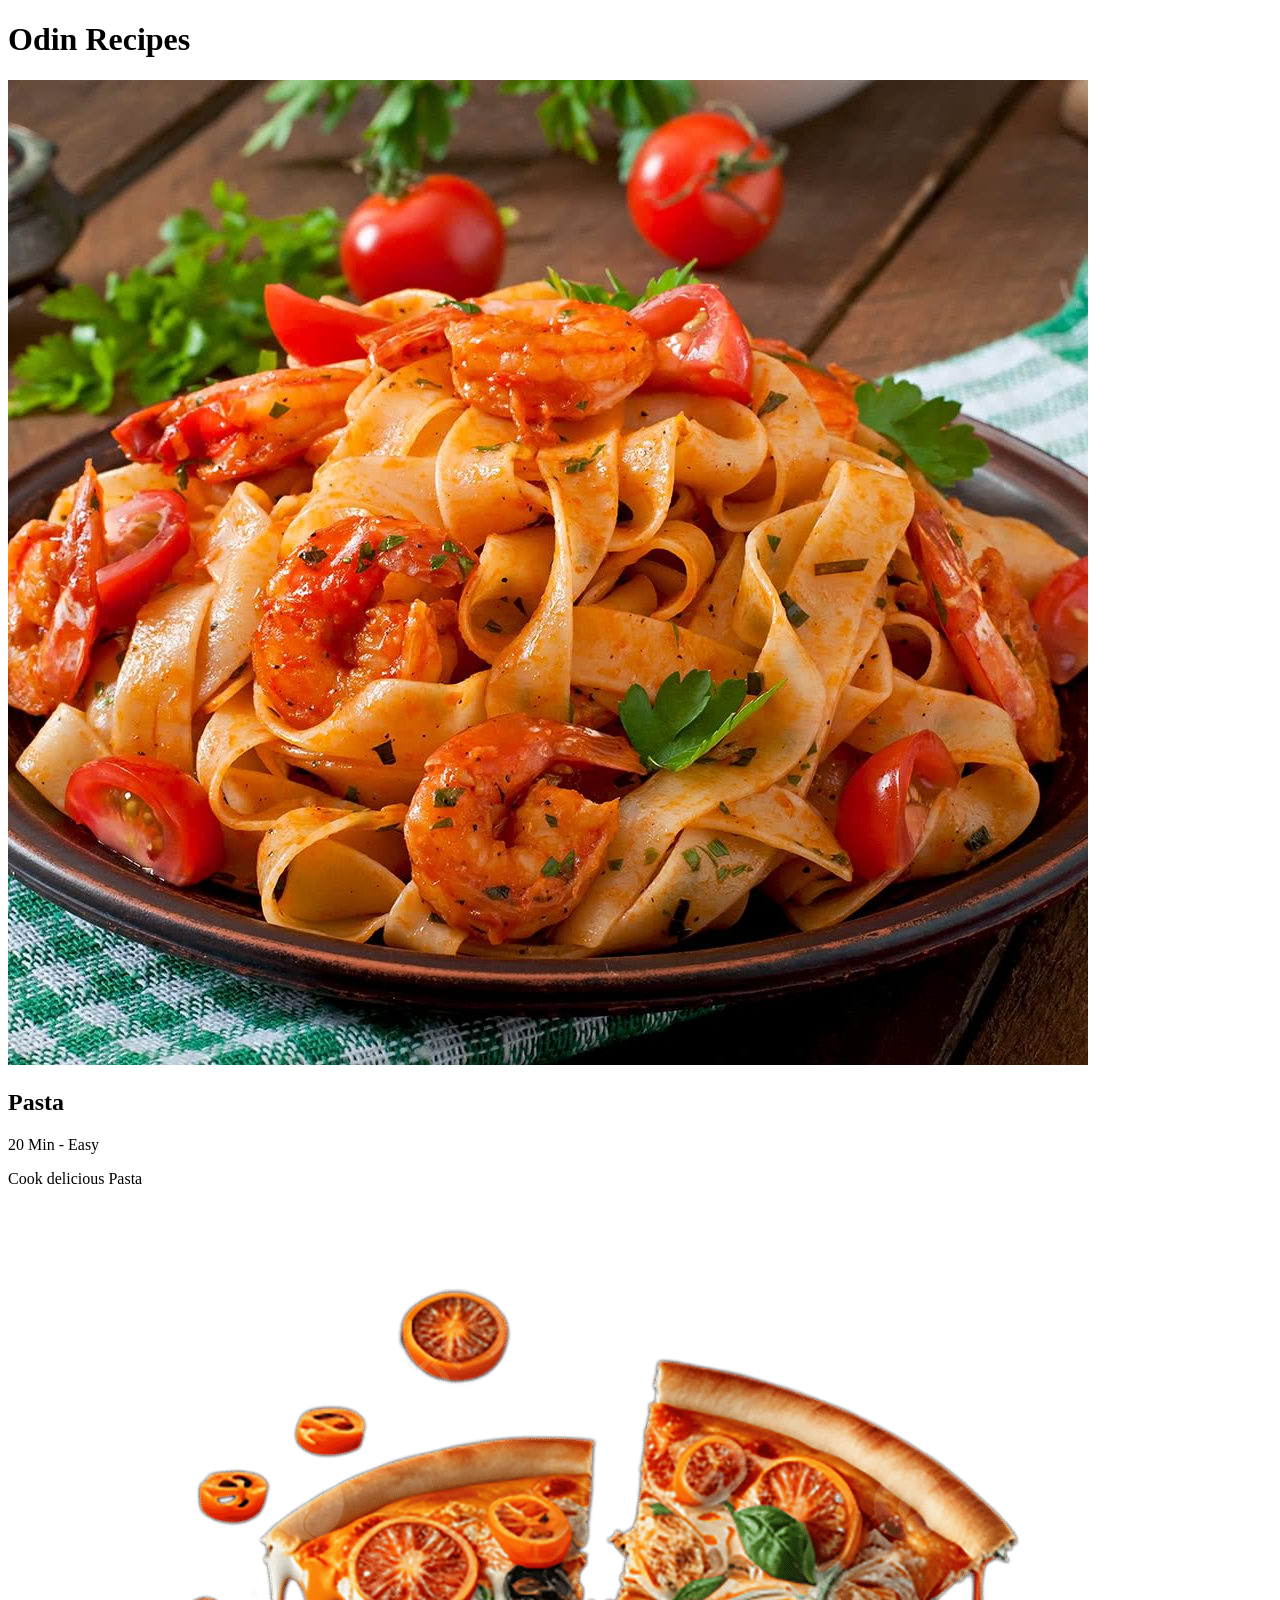
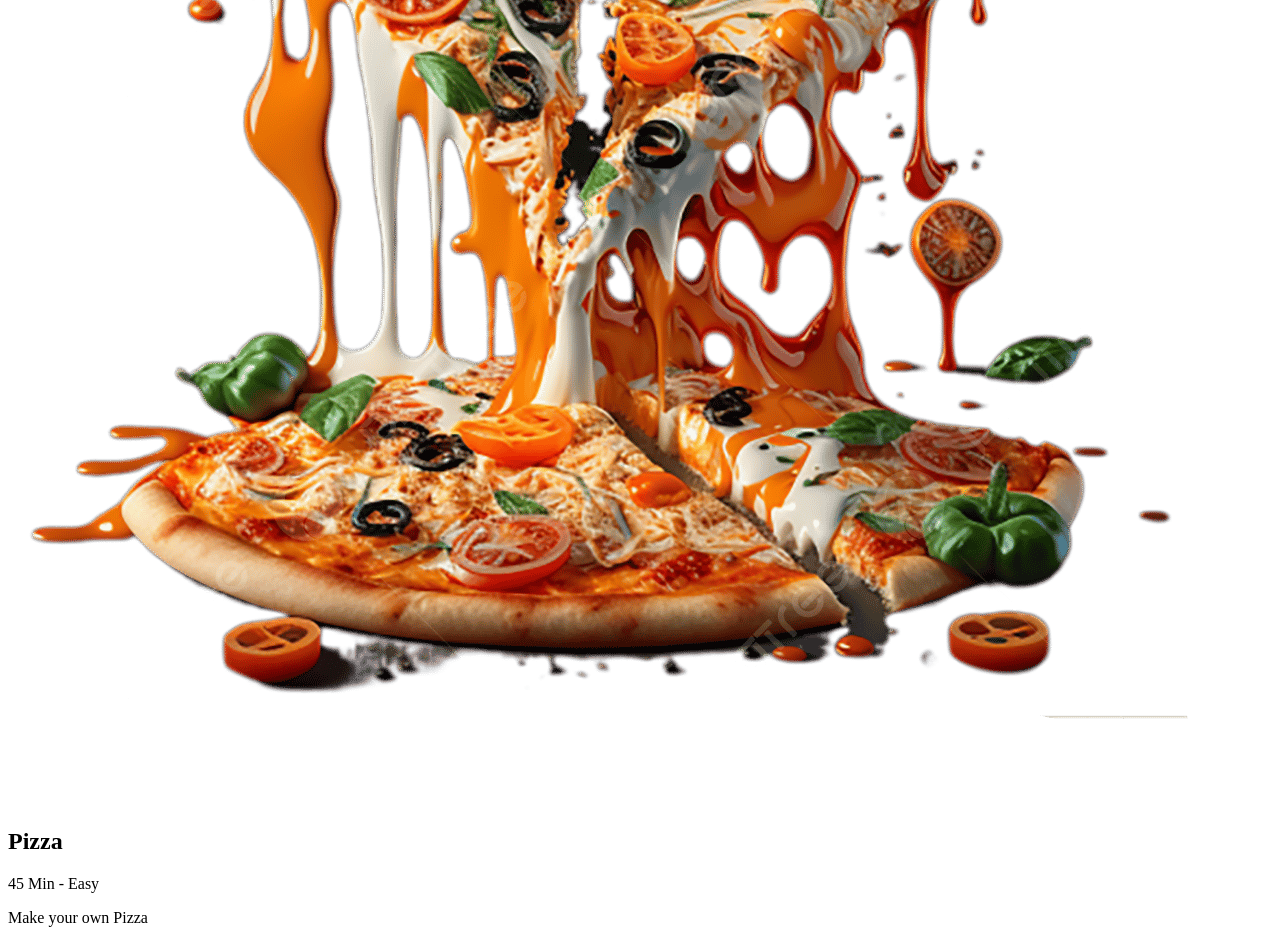
==== index.html @ 0ed77c03 "Add the pizza recipe card Why: To show the user a preview of the recipe  How: By adding an recipe ca" ====
<!DOCTYPE html>
<html lang="en">
<head>
    <meta charset="UTF-8">
    <meta name="viewport" content="width=device-width, initial-scale=1.0">
    <title>Odin Recipes</title>
</head>
<body>
    <h1>Odin Recipes</h1>
    <div class="recipeCardContainer">
        <div>
            <img src="img/pasta.png" alt="Image of delicious pasta" class="recipeImage">
            <h2 class="recipeTitle">Pasta</h2>
            <p class="recipeStats">20 Min - Easy</p>
            <p class="recipeDescription">Cook delicious Pasta</p>
        </div>
        <div>
            <img src="img/pizza.png" alt="Image of delicious Pizza" class="recipeImage">
            <h2 class="recipeTitle">Pizza</h2>
            <p class="recipeStats">45 Min - Easy</p>
            <p class="recipeDescription">Make your own Pizza</p>
        </div>
        <div></div>
    </div>
</body>
</html>
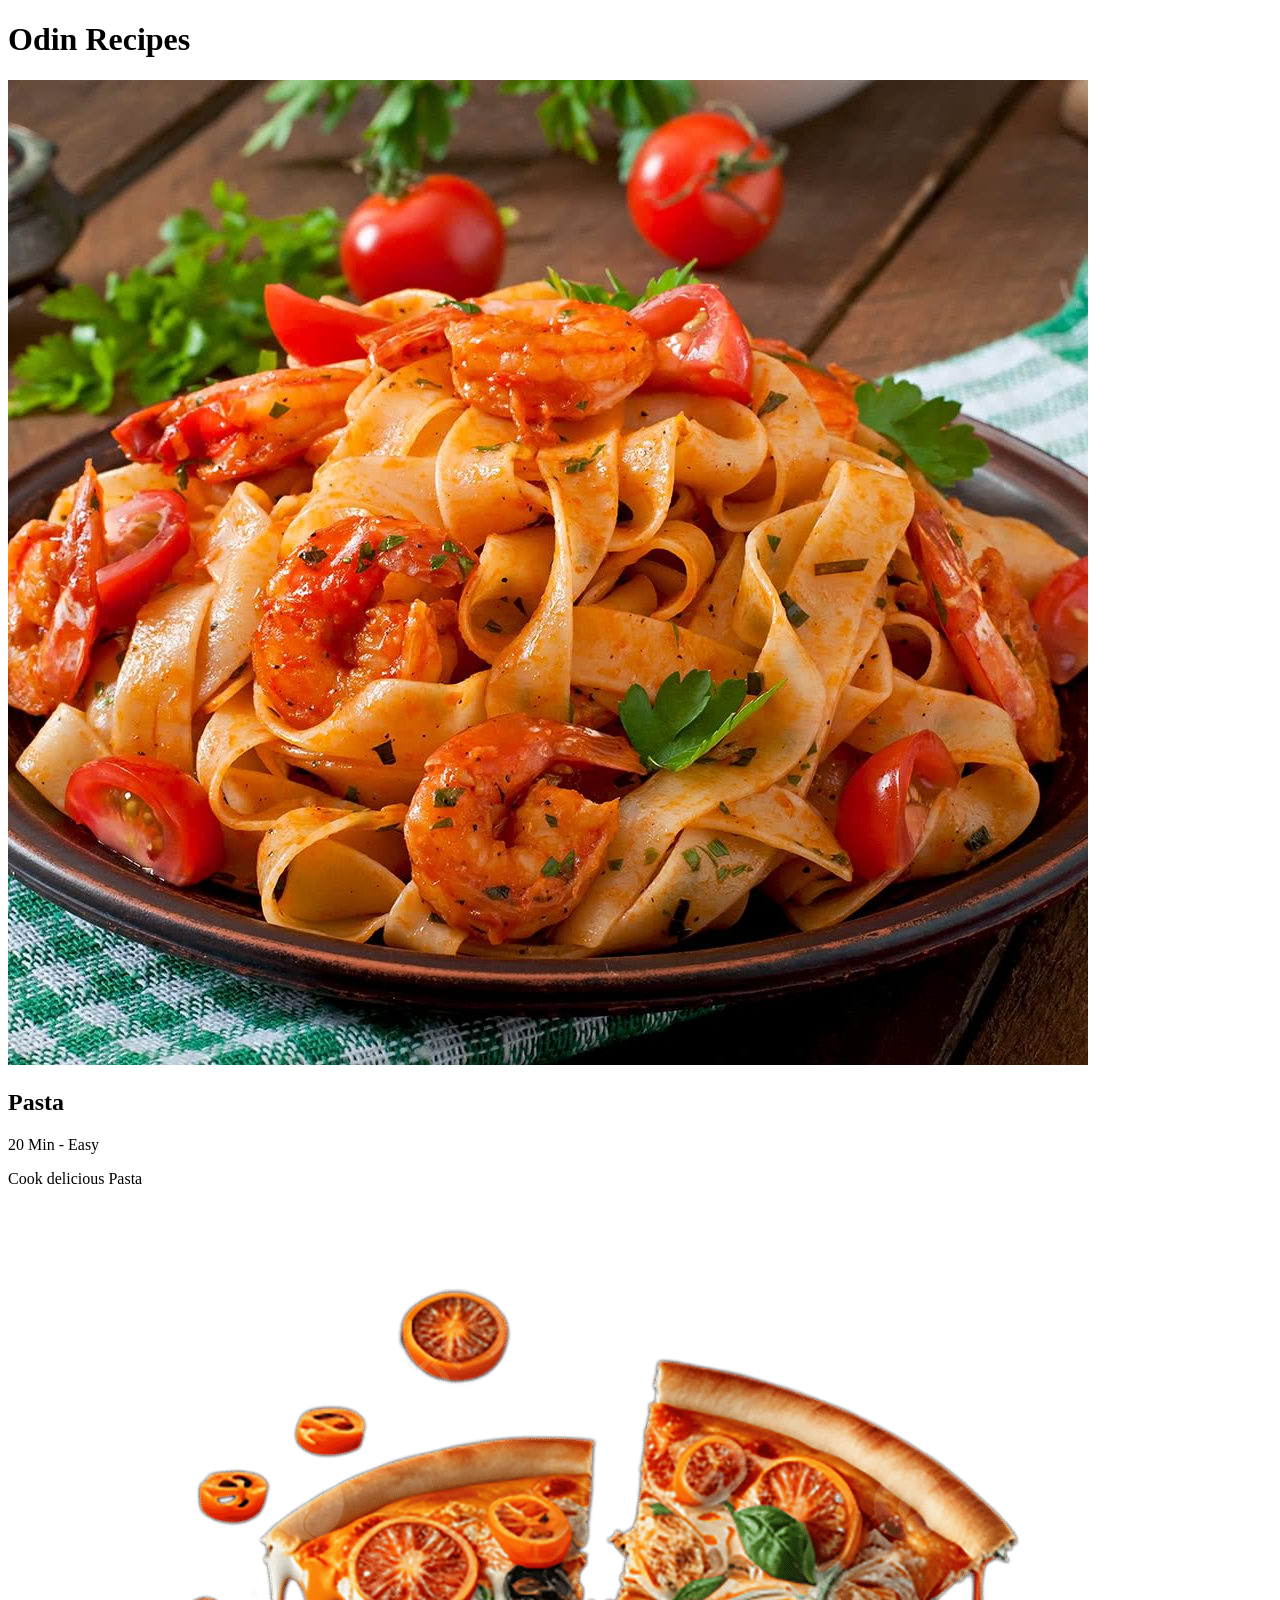
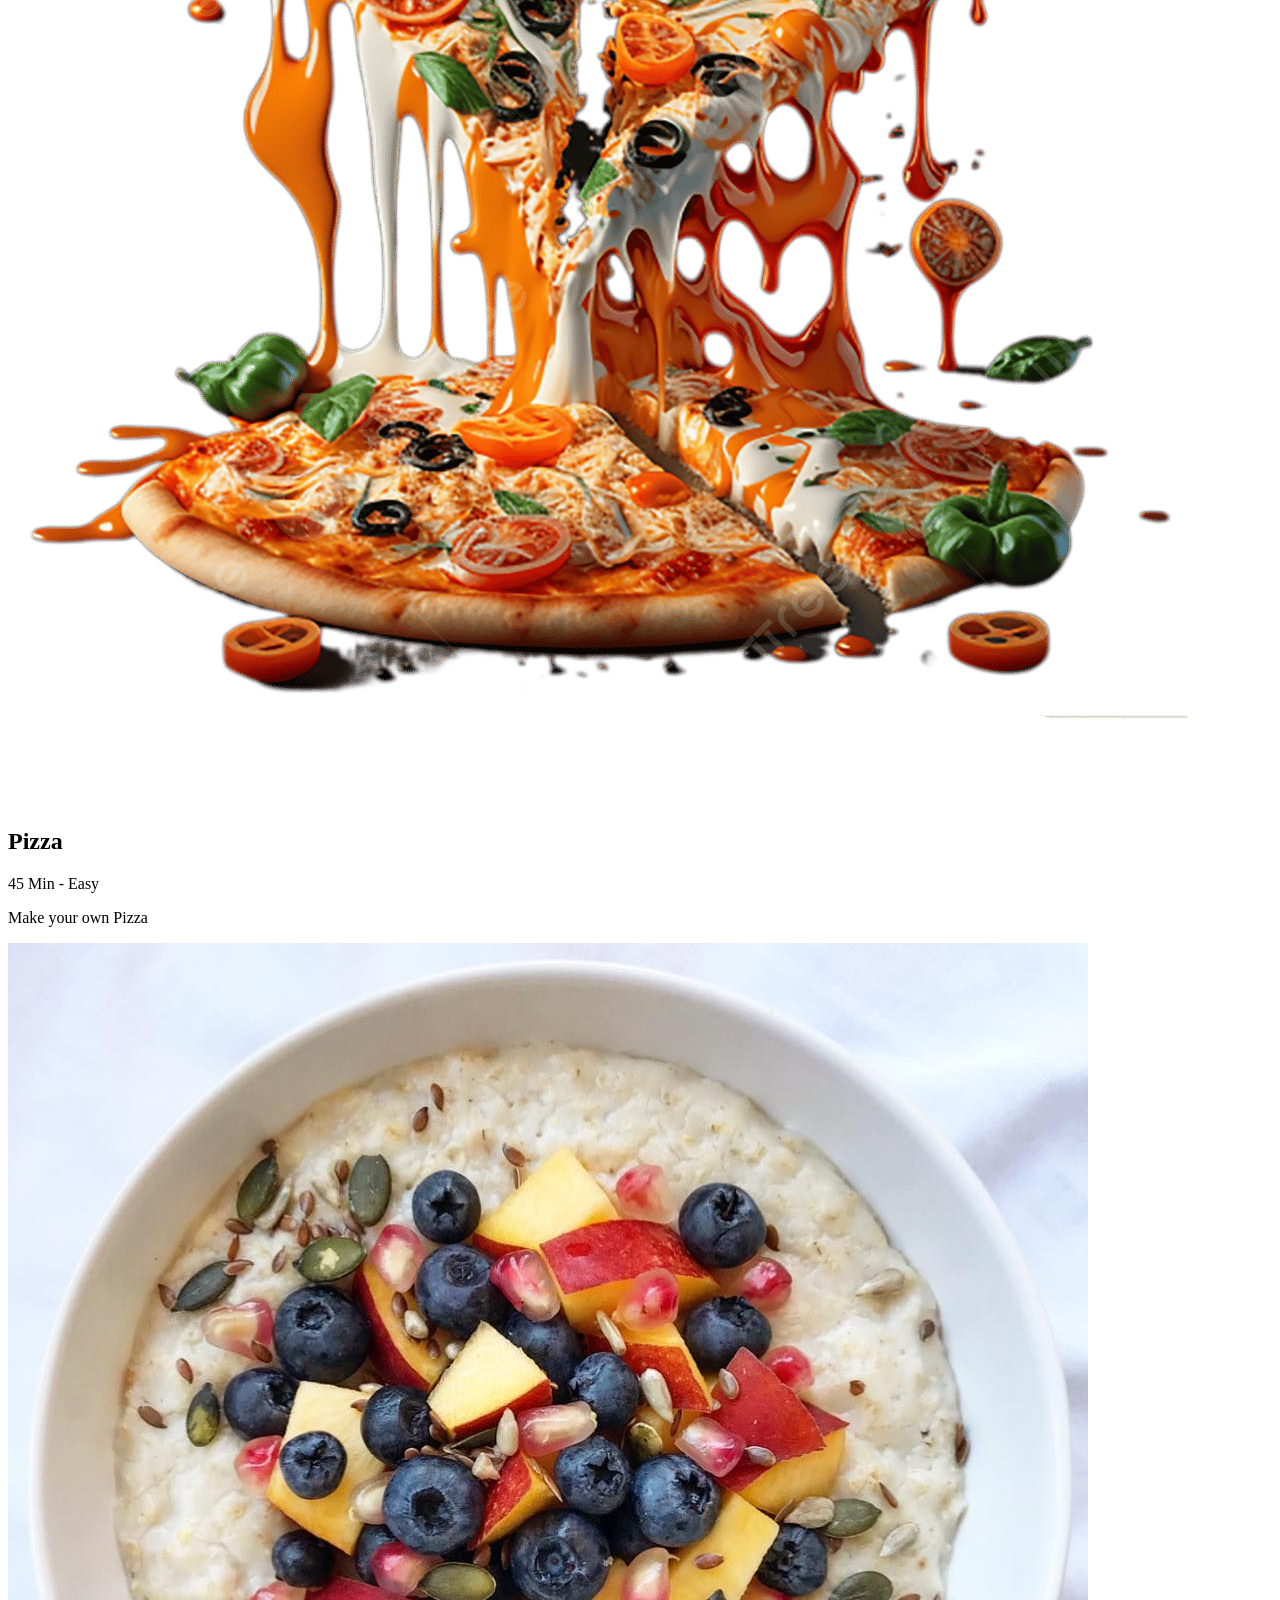
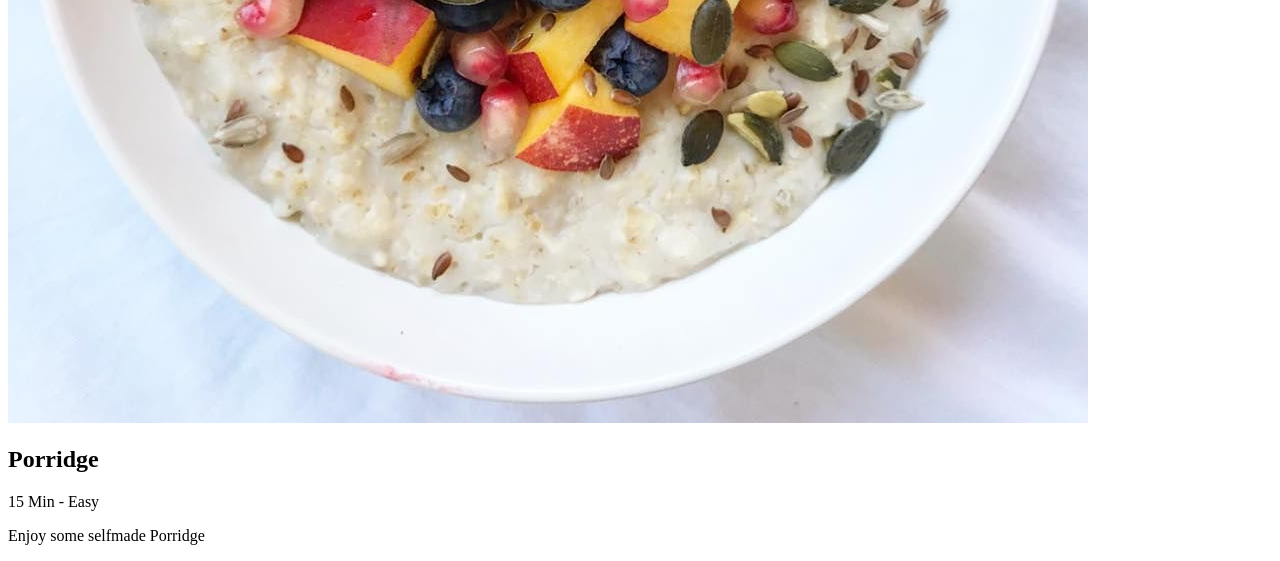
==== commit b9015e16: "Add the porridge recipe card Why: To show the user the preview of the porridge recipe  How: By addin" ====
--- a/index.html
+++ b/index.html
@@ -12,15 +12,20 @@
             <img src="img/pasta.png" alt="Image of delicious pasta" class="recipeImage">
             <h2 class="recipeTitle">Pasta</h2>
             <p class="recipeStats">20 Min - Easy</p>
-            <p class="recipeDescription">Cook delicious Pasta</p>
+            <p class="recipeDiscription">Cook delicious Pasta</p>
         </div>
         <div>
             <img src="img/pizza.png" alt="Image of delicious Pizza" class="recipeImage">
             <h2 class="recipeTitle">Pizza</h2>
             <p class="recipeStats">45 Min - Easy</p>
-            <p class="recipeDescription">Make your own Pizza</p>
+            <p class="recipeDiscription">Make your own Pizza</p>
         </div>
-        <div></div>
+        <div>
+            <img src="img/poridge.jpg" alt="Image of delicious Porridge" class="recipeImage">
+            <h2 class="recipeTitle">Porridge</h2>
+            <p class="recipeStats">15 Min - Easy</p>
+            <p class="recipeDiscription">Enjoy some selfmade Porridge</p>
+        </div>
     </div>
 </body>
 </html>
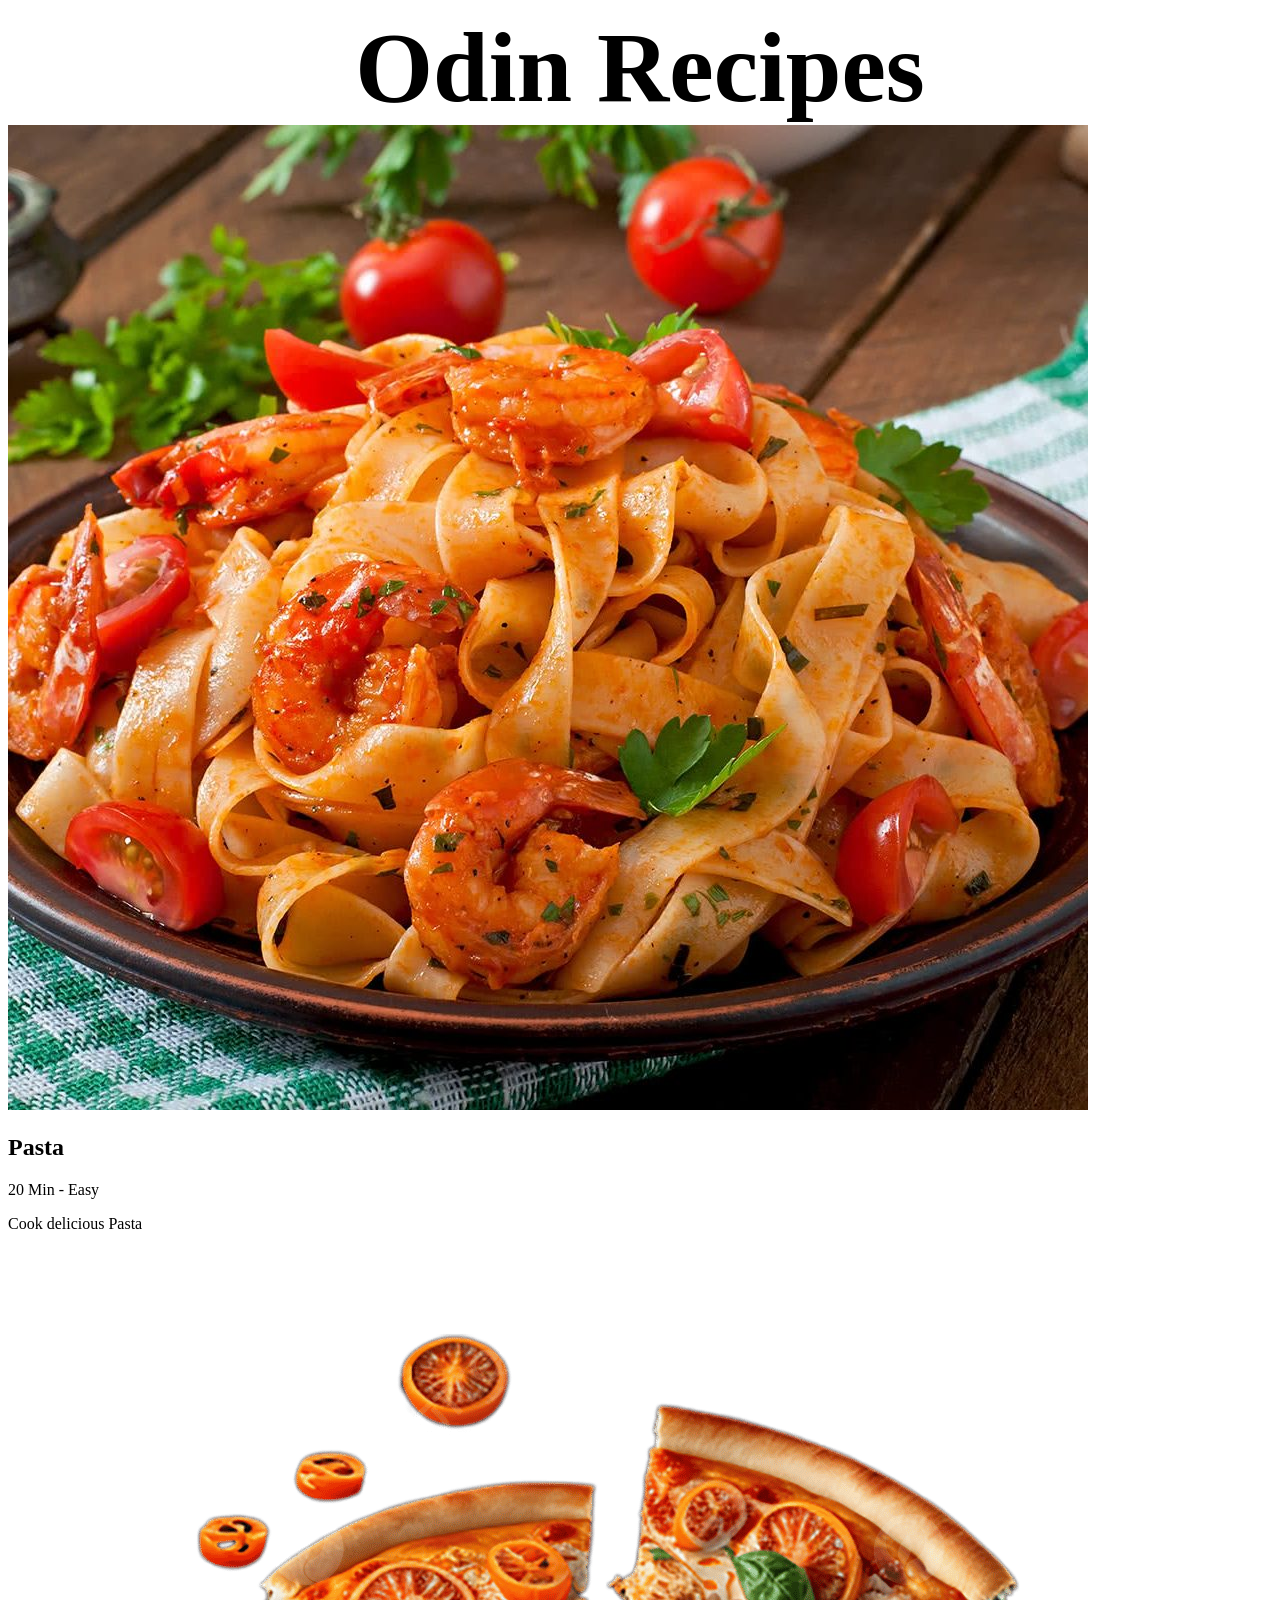
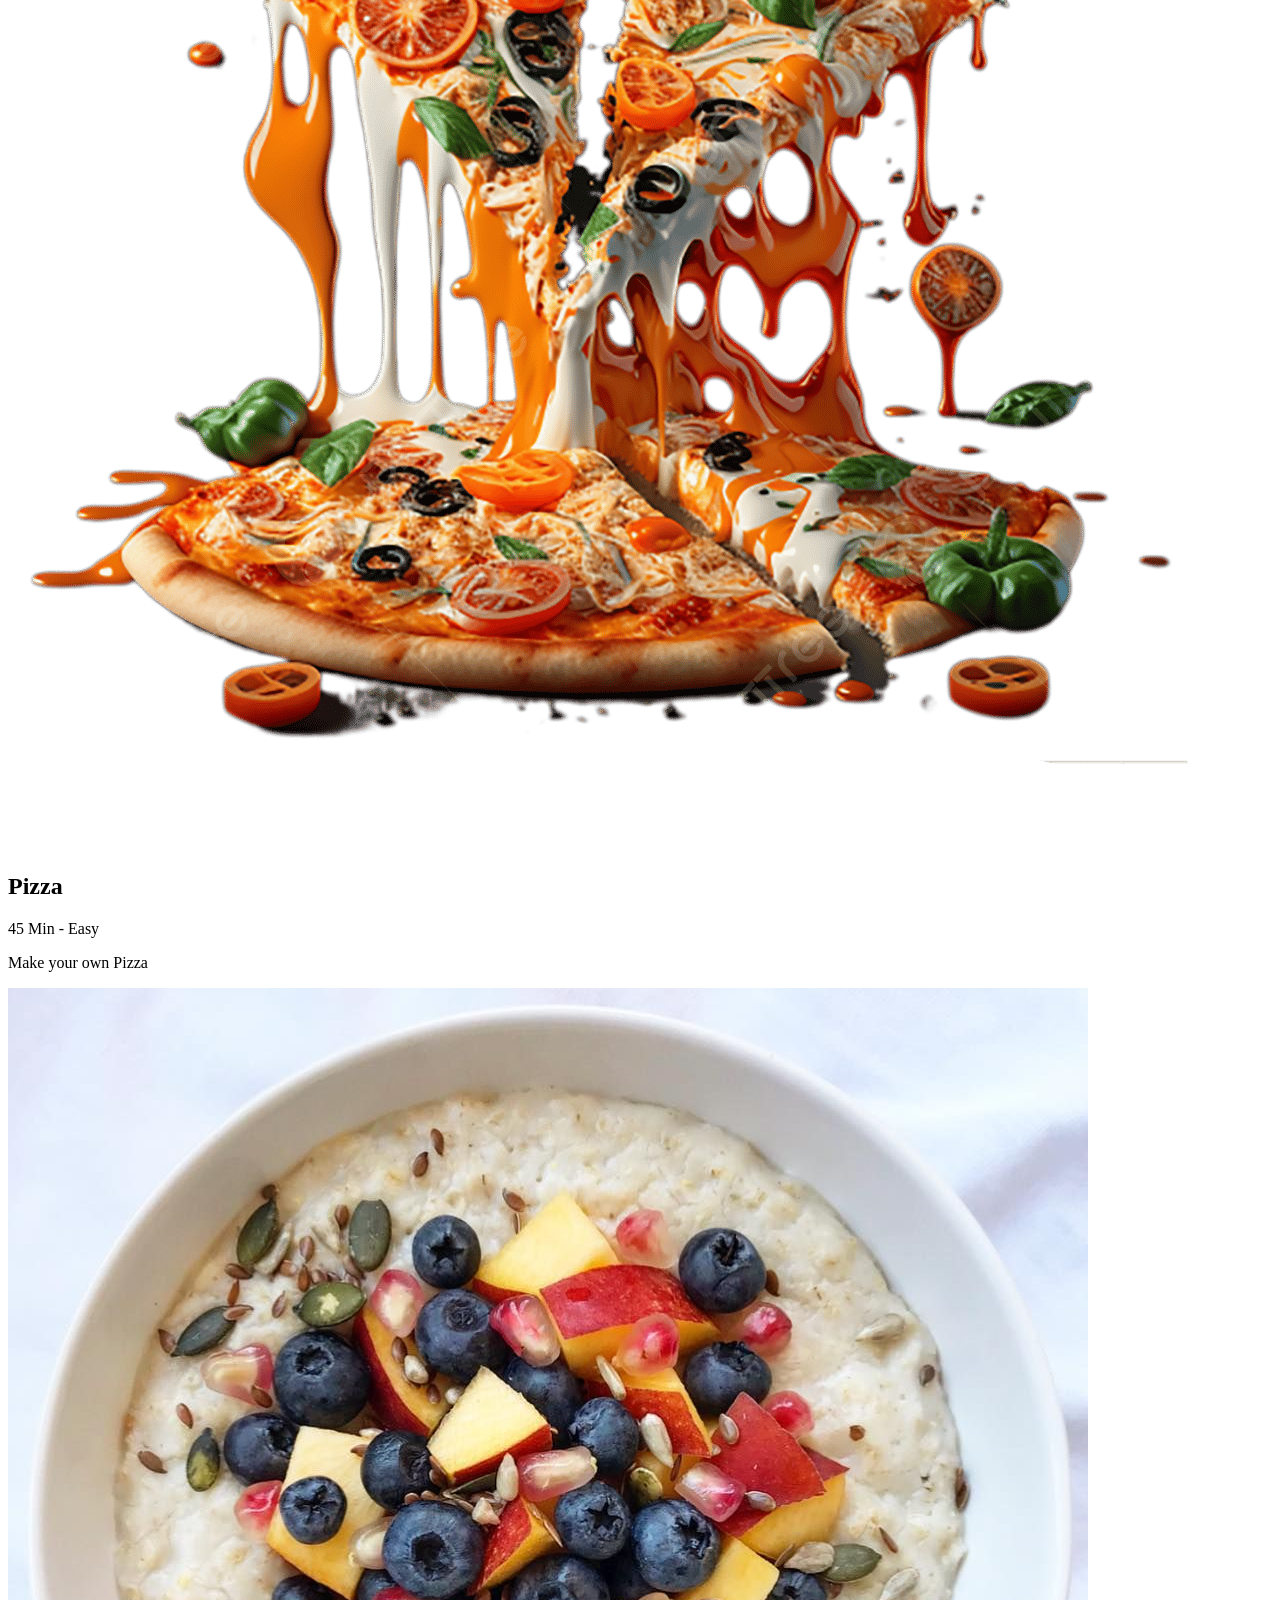
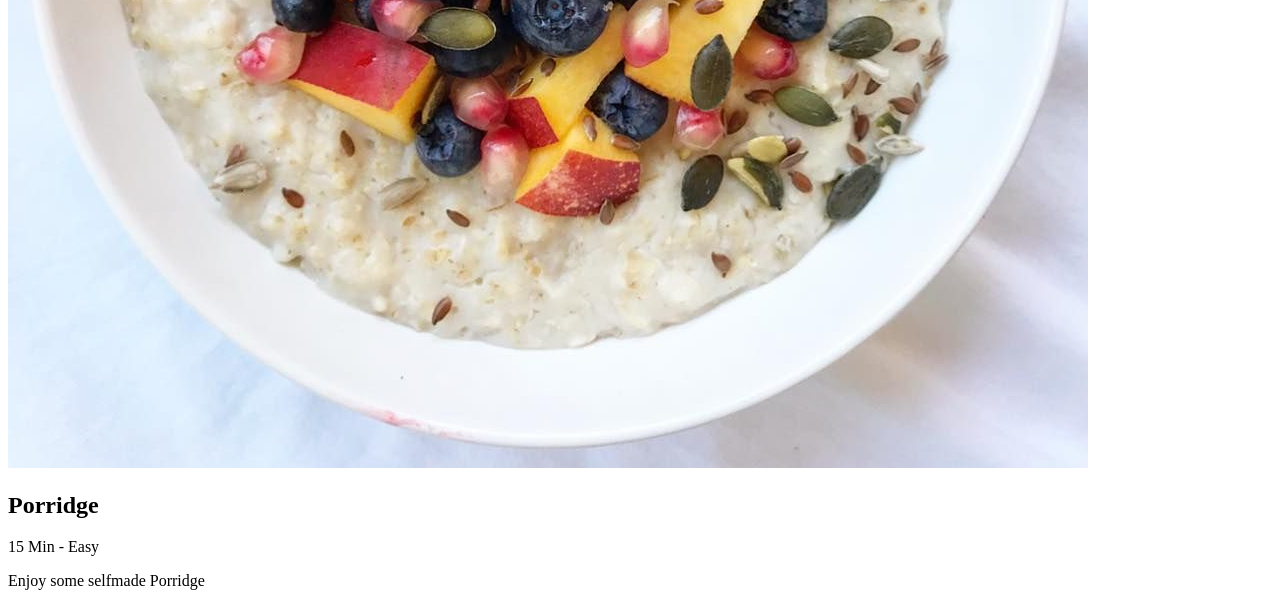
==== commit 149225ae: "Style the heading Why: To show the user the heading in a better looking way  How: By adding a bigger" ====
--- a/index.html
+++ b/index.html
@@ -4,6 +4,7 @@
     <meta charset="UTF-8">
     <meta name="viewport" content="width=device-width, initial-scale=1.0">
     <title>Odin Recipes</title>
+    <link rel="stylesheet" href="styles/mainpage.css">
 </head>
 <body>
     <h1>Odin Recipes</h1>
--- a/styles/mainpage.css
+++ b/styles/mainpage.css
@@ -0,0 +1,11 @@
+/* * {
+    border: 2px red solid;
+} */
+
+h1 {
+    font-size: 100px;
+    text-align: center;
+    margin-top: 10px;
+    margin-bottom: 0px;
+}
+
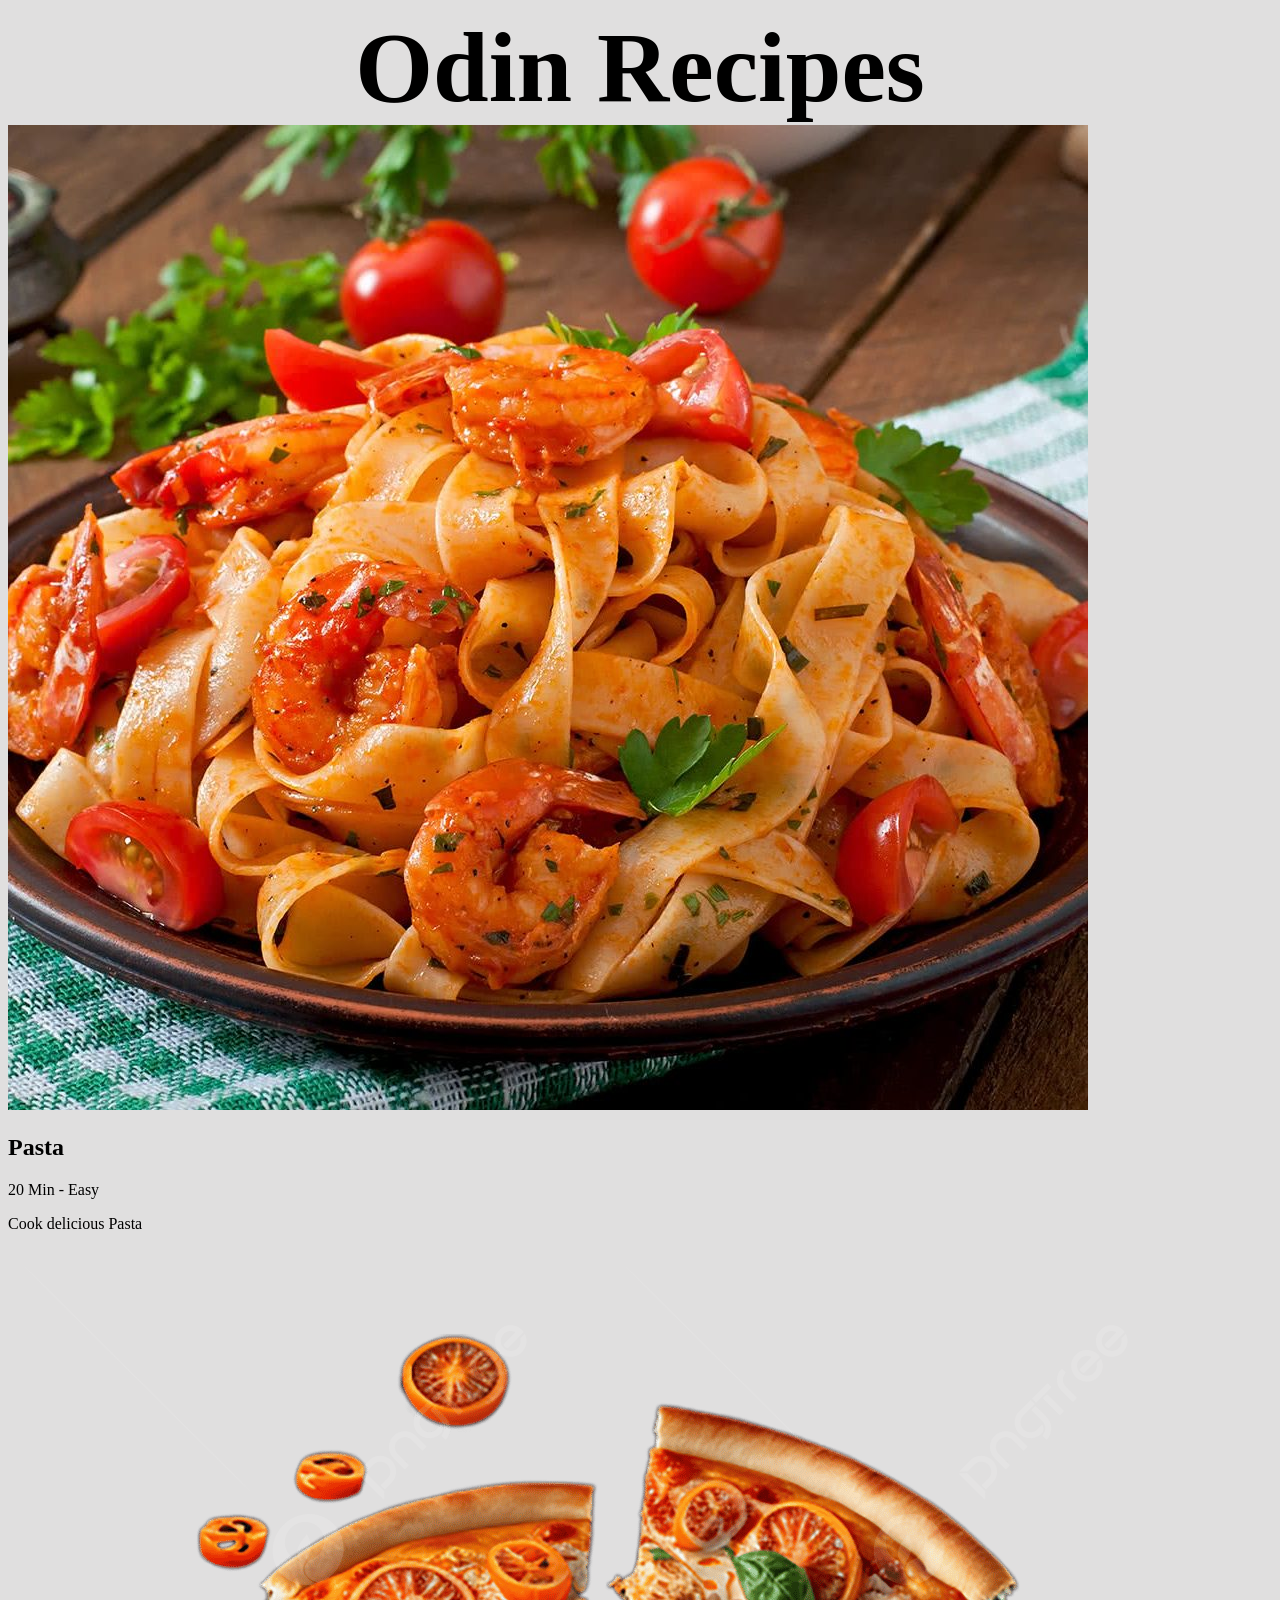
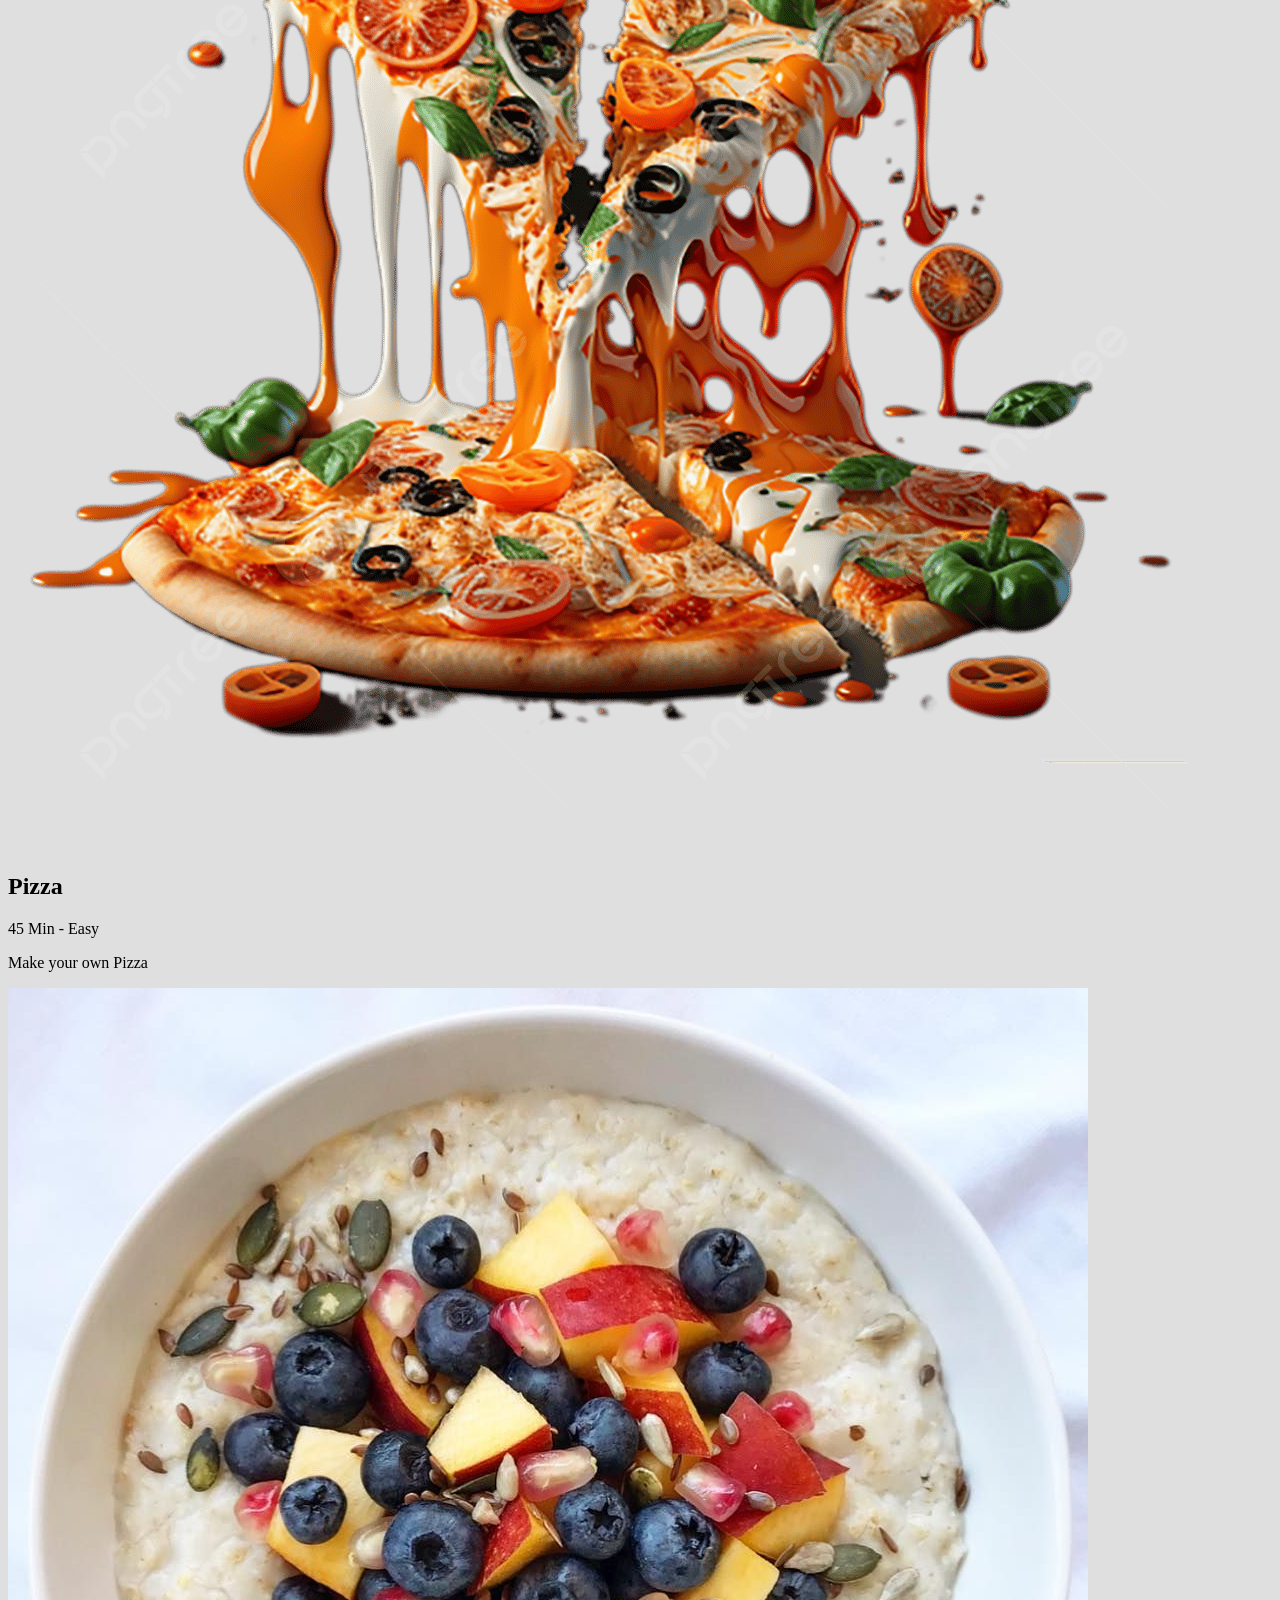
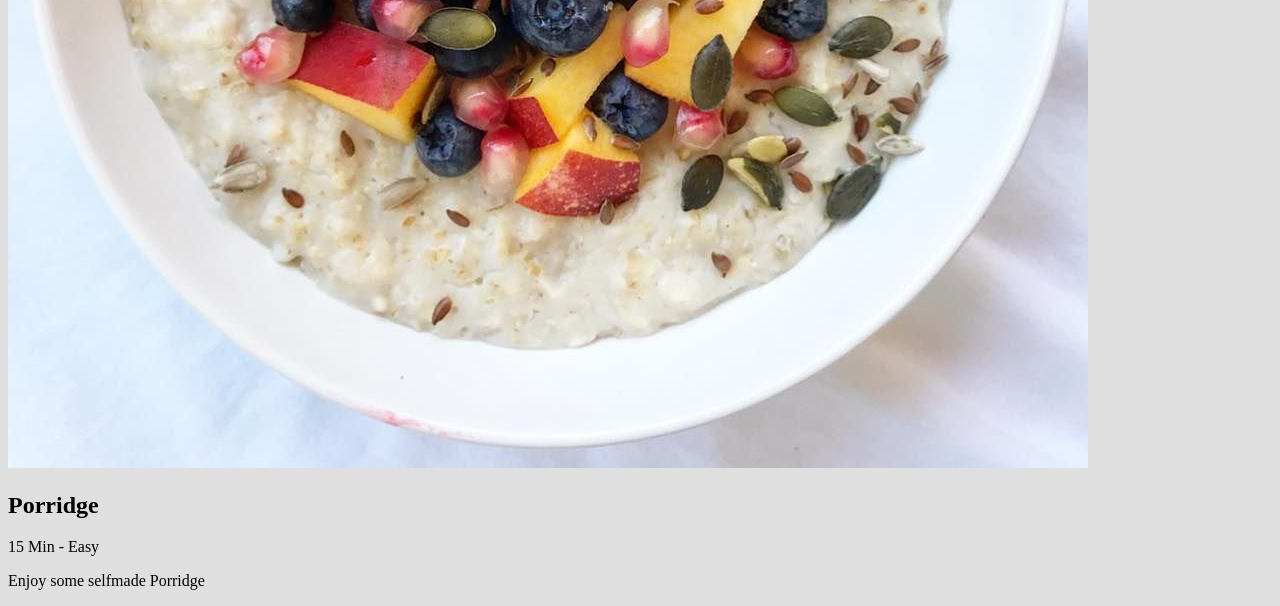
==== commit d9401976: "Add flex to card container Why: To show recipe cards side by side  How: By adding display:flex to th" ====
--- a/index.html
+++ b/index.html
@@ -9,19 +9,21 @@
 <body>
     <h1>Odin Recipes</h1>
     <div class="recipeCardContainer">
-        <div>
-            <img src="img/pasta.png" alt="Image of delicious pasta" class="recipeImage">
+        <div class="recipeCard">
+            <div class="recipeImage"><img src="img/pasta.png" alt="Image of delicious pasta"></div>
             <h2 class="recipeTitle">Pasta</h2>
             <p class="recipeStats">20 Min - Easy</p>
             <p class="recipeDiscription">Cook delicious Pasta</p>
         </div>
-        <div>
+
+        <div class="recipeCard">
             <img src="img/pizza.png" alt="Image of delicious Pizza" class="recipeImage">
             <h2 class="recipeTitle">Pizza</h2>
             <p class="recipeStats">45 Min - Easy</p>
             <p class="recipeDiscription">Make your own Pizza</p>
         </div>
-        <div>
+
+        <div class="recipeCard">
             <img src="img/poridge.jpg" alt="Image of delicious Porridge" class="recipeImage">
             <h2 class="recipeTitle">Porridge</h2>
             <p class="recipeStats">15 Min - Easy</p>
--- a/styles/mainpage.css
+++ b/styles/mainpage.css
@@ -1,6 +1,10 @@
 /* * {
     border: 2px red solid;
 } */
+
+body {
+    background-color: #e0dfdf;
+}
 
 h1 {
     font-size: 100px;
@@ -9,3 +13,6 @@
     margin-bottom: 0px;
 }
 
+/* 
+Recipe card styling
+*/
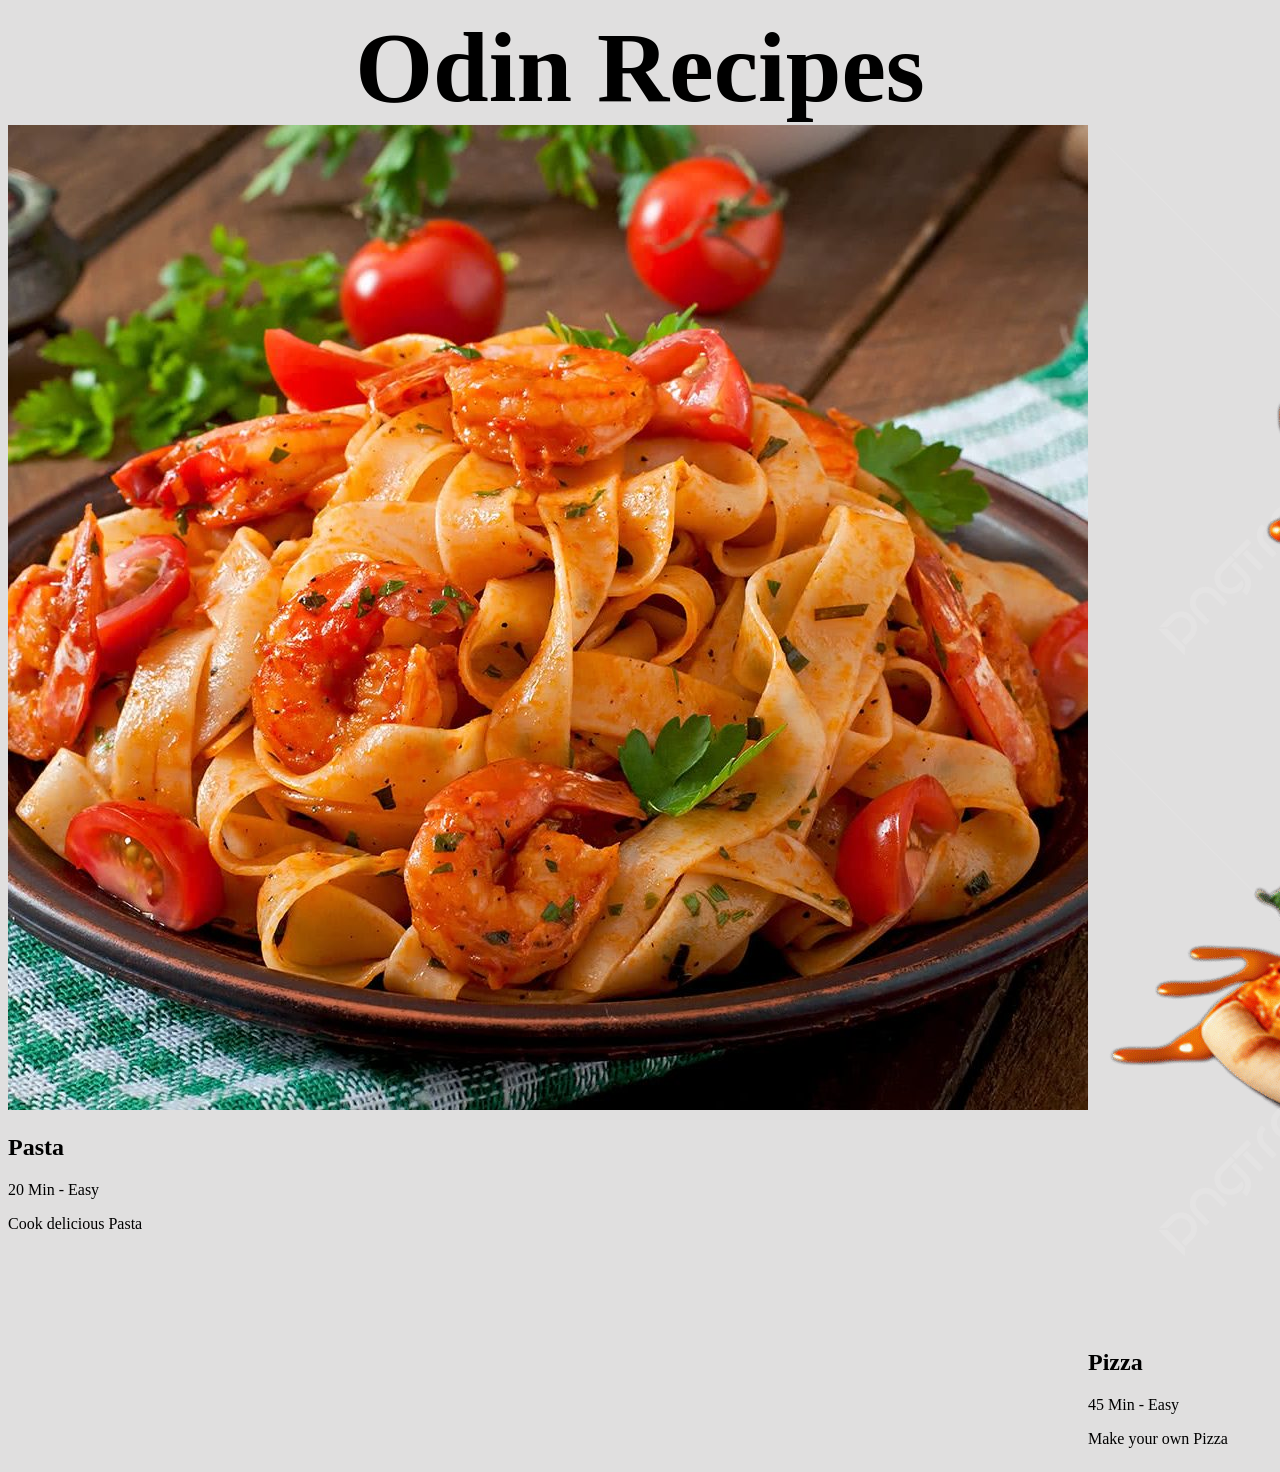
==== commit 1cfdd9d1: "Wrapp the images in a div for better styling Why: To be abled to style only the container with the i" ====
--- a/index.html
+++ b/index.html
@@ -10,21 +10,27 @@
     <h1>Odin Recipes</h1>
     <div class="recipeCardContainer">
         <div class="recipeCard">
-            <div class="recipeImage"><img src="img/pasta.png" alt="Image of delicious pasta"></div>
+            <div class="recipeImage">
+                <img src="img/pasta.png" alt="Image of delicious pasta">
+            </div>
             <h2 class="recipeTitle">Pasta</h2>
             <p class="recipeStats">20 Min - Easy</p>
             <p class="recipeDiscription">Cook delicious Pasta</p>
         </div>
 
         <div class="recipeCard">
-            <img src="img/pizza.png" alt="Image of delicious Pizza" class="recipeImage">
+            <div class="recipeImage">
+                <img src="img/pizza.png" alt="Image of delicious Pizza">
+            </div>
             <h2 class="recipeTitle">Pizza</h2>
             <p class="recipeStats">45 Min - Easy</p>
             <p class="recipeDiscription">Make your own Pizza</p>
         </div>
 
         <div class="recipeCard">
-            <img src="img/poridge.jpg" alt="Image of delicious Porridge" class="recipeImage">
+            <div class="recipeImage">
+                <img src="img/poridge.jpg" alt="Image of delicious Porridge">
+            </div>
             <h2 class="recipeTitle">Porridge</h2>
             <p class="recipeStats">15 Min - Easy</p>
             <p class="recipeDiscription">Enjoy some selfmade Porridge</p>
--- a/styles/mainpage.css
+++ b/styles/mainpage.css
@@ -15,4 +15,9 @@
 
 /* 
 Recipe card styling
-*/+*/
+
+.recipeCardContainer {
+    display: flex;
+
+}
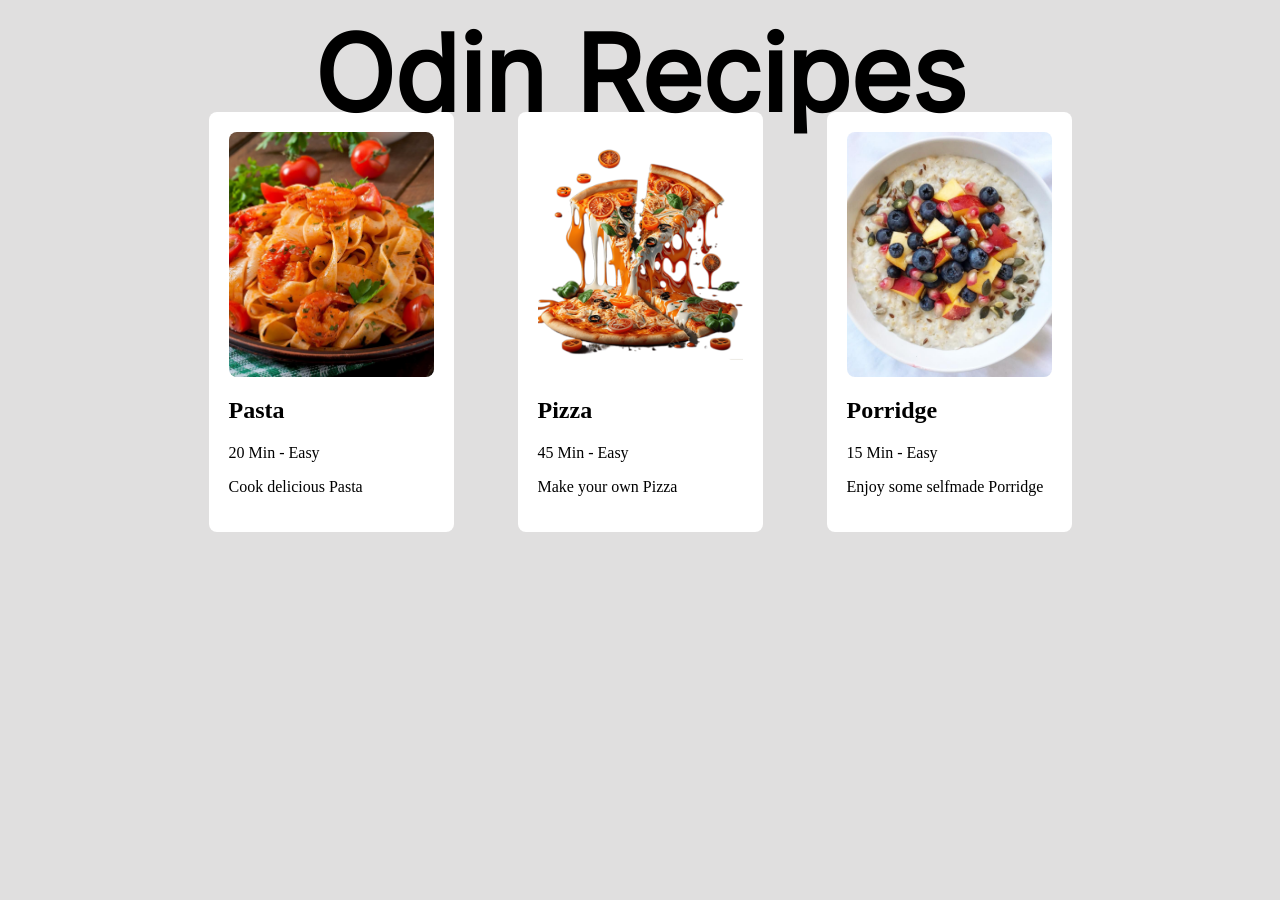
==== commit a17c962a: "Fix z-index on heading" ====
--- a/index.html
+++ b/index.html
@@ -18,7 +18,7 @@
             <p class="recipeDiscription">Cook delicious Pasta</p>
         </div>
 
-        <div class="recipeCard">
+        <div class="recipeCard margin">
             <div class="recipeImage">
                 <img src="img/pizza.png" alt="Image of delicious Pizza">
             </div>
--- a/styles/mainpage.css
+++ b/styles/mainpage.css
@@ -2,8 +2,21 @@
     border: 2px red solid;
 } */
 
+@font-face {
+    font-family: 'Inter';
+    src: url('../fonts/inter.woff2') format('woff2');
+    font-weight: normal;
+    font-style: normal;
+}
+
+
 body {
     background-color: #e0dfdf;
+}
+
+img {
+    height: 100%;
+    width: auto;
 }
 
 h1 {
@@ -11,6 +24,12 @@
     text-align: center;
     margin-top: 10px;
     margin-bottom: 0px;
+    box-sizing: border-box;
+    height: 102px;
+    font-family: 'Inter', 'New Times Roman';
+    font-size: 105px;
+    position: relative;
+    z-index: 1;
 }
 
 /* 
@@ -19,5 +38,27 @@
 
 .recipeCardContainer {
     display: flex;
+    justify-content: center;
 
+}
+
+.recipeImage {
+    width: 205px;
+    height: 245px;
+    overflow: hidden;
+    display: flex;
+    justify-content: center;
+    align-items: center;
+    border-radius: 8px;
+}
+
+.recipeCard {
+    background: white;
+    padding: 20px;
+    border-radius: 8px;
+}
+
+.margin {
+    margin-left: 5vw;
+    margin-right: 5vw;
 }
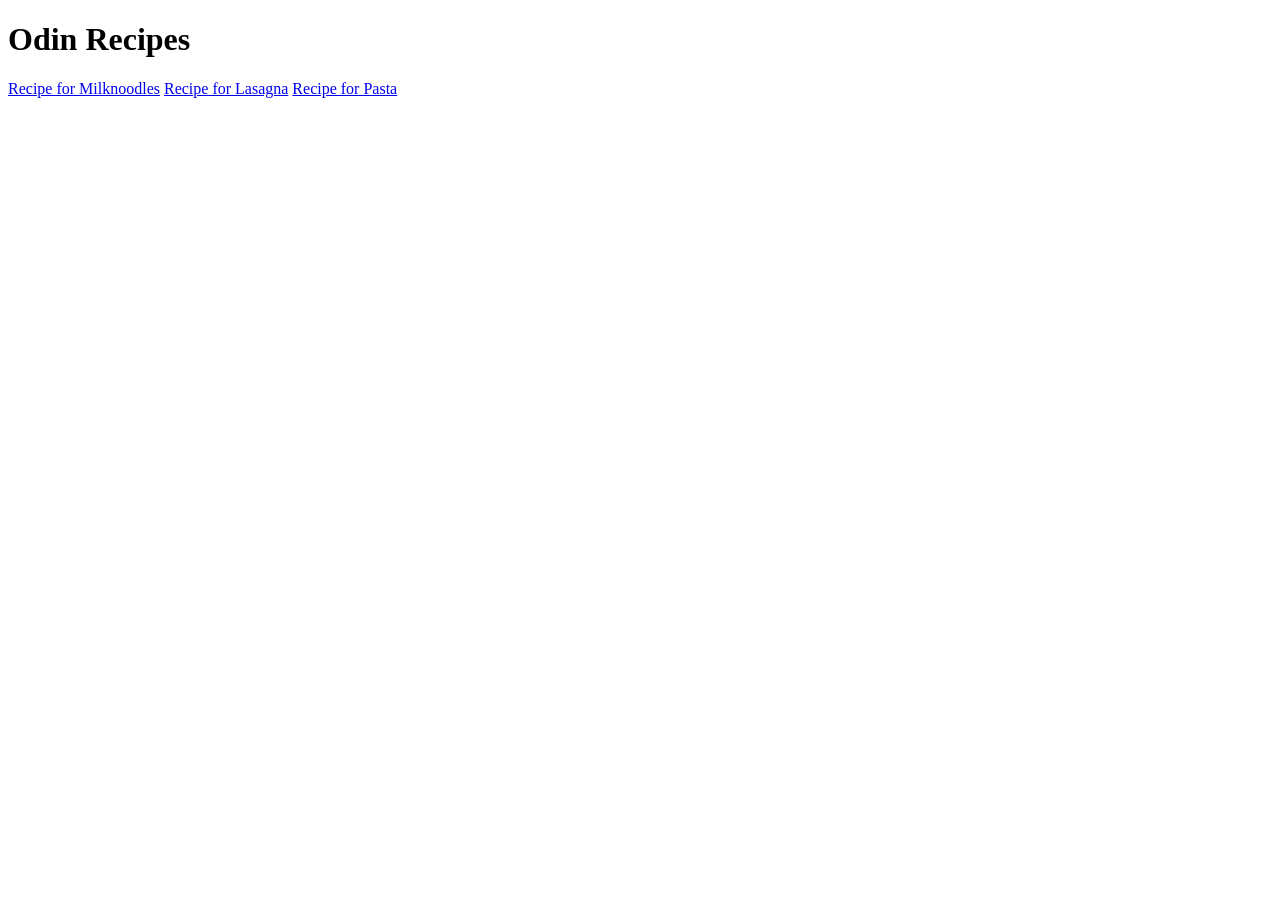
==== commit fac62d9f: "Add heading, files and links for recipes Added all a recipe folder, the recipe files containing boil" ====
--- a/index.html
+++ b/index.html
@@ -4,37 +4,11 @@
     <meta charset="UTF-8">
     <meta name="viewport" content="width=device-width, initial-scale=1.0">
     <title>Odin Recipes</title>
-    <link rel="stylesheet" href="styles/mainpage.css">
 </head>
 <body>
     <h1>Odin Recipes</h1>
-    <div class="recipeCardContainer">
-        <div class="recipeCard">
-            <div class="recipeImage">
-                <img src="img/pasta.png" alt="Image of delicious pasta">
-            </div>
-            <h2 class="recipeTitle">Pasta</h2>
-            <p class="recipeStats">20 Min - Easy</p>
-            <p class="recipeDiscription">Cook delicious Pasta</p>
-        </div>
-
-        <div class="recipeCard margin">
-            <div class="recipeImage">
-                <img src="img/pizza.png" alt="Image of delicious Pizza">
-            </div>
-            <h2 class="recipeTitle">Pizza</h2>
-            <p class="recipeStats">45 Min - Easy</p>
-            <p class="recipeDiscription">Make your own Pizza</p>
-        </div>
-
-        <div class="recipeCard">
-            <div class="recipeImage">
-                <img src="img/poridge.jpg" alt="Image of delicious Porridge">
-            </div>
-            <h2 class="recipeTitle">Porridge</h2>
-            <p class="recipeStats">15 Min - Easy</p>
-            <p class="recipeDiscription">Enjoy some selfmade Porridge</p>
-        </div>
-    </div>
+    <a href="./recipes/milknoodles.html">Recipe for Milknoodles</a>
+    <a href="./recipes/lasagna.html">Recipe for Lasagna</a>
+    <a href="./recipes/pasta.html">Recipe for Pasta</a>
 </body>
 </html>
